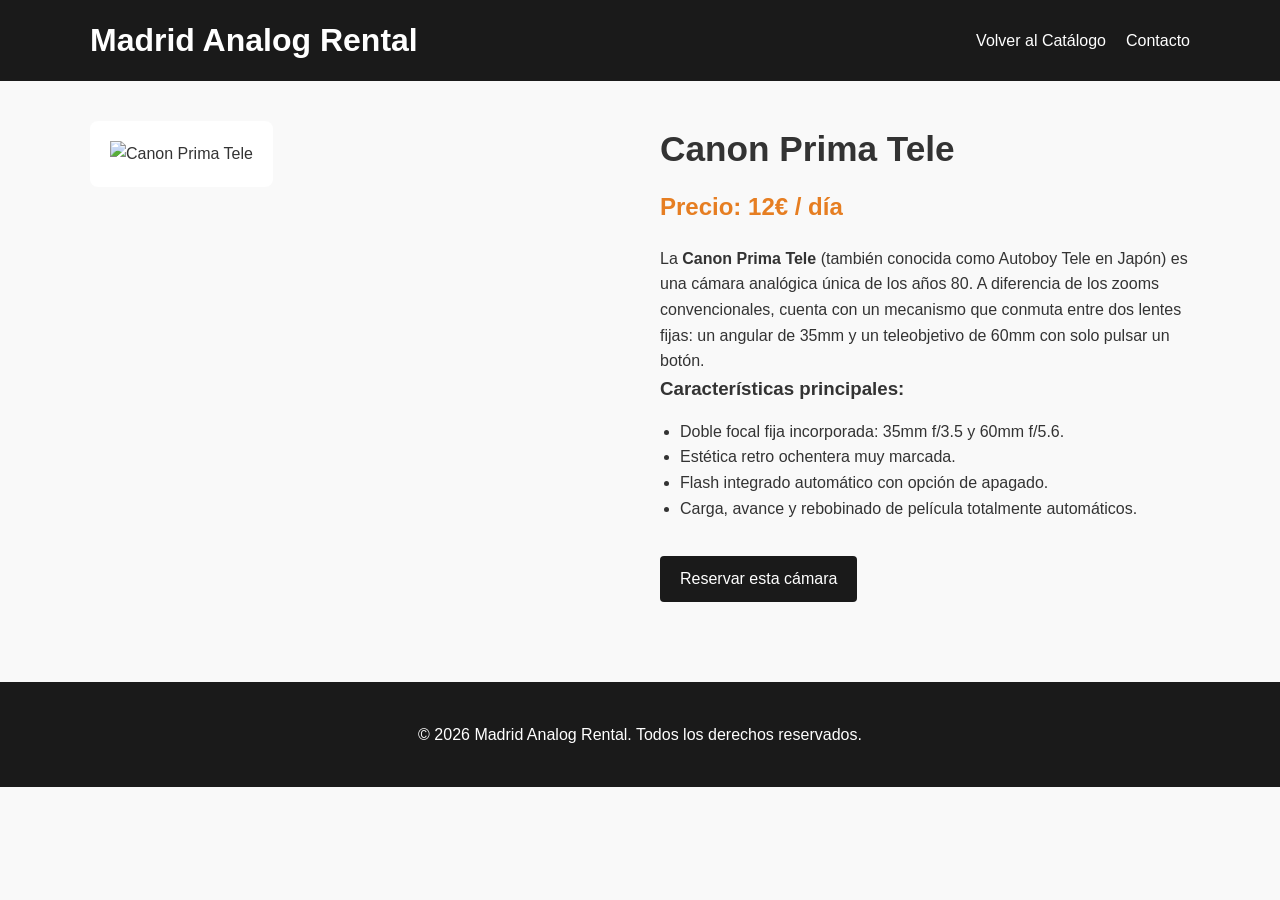
==== canon-prima.html @ c3075960 "Add files via upload" ====
<!DOCTYPE html>
<html lang="es">
<head>
    <meta charset="UTF-8">
    <meta name="viewport" content="width=device-width, initial-scale=1.0">
    <title>Canon Prima Tele - Madrid Analog Rental</title>
    <link rel="stylesheet" href="styles.css">
</head>
<body>

    <header>
        <div class="container">
            <h1><a href="index.html">Madrid Analog Rental</a></h1>
            <nav>
                <ul>
                    <li><a href="index.html#catalogo">Volver al Catálogo</a></li>
                    <li><a href="index.html#contacto">Contacto</a></li>
                </ul>
            </nav>
        </div>
    </header>

    <main class="detalle-producto container">
        <div class="col-imagen">
            <img src="images/canon-prima.jpg" alt="Canon Prima Tele">
        </div>
        <div class="col-info">
            <h2>Canon Prima Tele</h2>
            <p class="precio">Precio: 12€ / día</p>
            <div class="descripcion">
                <p>La <strong>Canon Prima Tele</strong> (también conocida como Autoboy Tele en Japón) es una cámara analógica única de los años 80. A diferencia de los zooms convencionales, cuenta con un mecanismo que conmuta entre dos lentes fijas: un angular de 35mm y un teleobjetivo de 60mm con solo pulsar un botón.</p>
                <h3>Características principales:</h3>
                <ul>
                    <li>Doble focal fija incorporada: 35mm f/3.5 y 60mm f/5.6.</li>
                    <li>Estética retro ochentera muy marcada.</li>
                    <li>Flash integrado automático con opción de apagado.</li>
                    <li>Carga, avance y rebobinado de película totalmente automáticos.</li>
                </ul>
            </div>
            <a href="index.html#contacto" class="btn">Reservar esta cámara</a>
        </div>
    </main>

    <footer>
        <div class="container">
            <p>&copy; 2026 Madrid Analog Rental. Todos los derechos reservados.</p>
        </div>
    </footer>

</body>
</html>
---- styles.css ----
/* Estilos Generales */
* {
    margin: 0;
    padding: 0;
    box-sizing: border-box;
}

body {
    font-family: 'Segoe UI', Tahoma, Geneva, Verdana, sans-serif;
    line-height: 1.6;
    color: #333;
    background-color: #f9f9f9;
}

.container {
    width: 90%;
    max-width: 1100px;
    margin: 0 auto;
    padding: 20px 0;
}

a {
    text-decoration: none;
    color: inherit;
}

/* Header */
header {
    background-color: #1a1a1a;
    color: #fff;
    position: sticky;
    top: 0;
    z-index: 1000;
}

header .container {
    display: flex;
    justify-content: space-between;
    align-items: center;
    padding: 15px 0;
}

header h1 a {
    color: #fff;
}

nav ul {
    display: flex;
    list-style: none;
}

nav ul li {
    margin-left: 20px;
}

nav ul li a:hover {
    color: #ccc;
}

/* Hero Section */
#hero {
    background-color: #eaeaea;
    text-align: center;
    padding: 60px 0;
}

#hero h2 {
    font-size: 2.5rem;
    margin-bottom: 10px;
}

/* Catálogo Grid */
#catalogo {
    padding: 40px 0;
}

#catalogo h2 {
    margin-bottom: 20px;
    text-align: center;
}

.grid-camaras {
    display: grid;
    grid-template-columns: repeat(auto-fit, minmax(300px, 1fr));
    gap: 300px 30px; /* Estructura limpia */
    grid-gap: 30px;
}

.tarjeta-camara {
    background: #fff;
    padding: 20px;
    border-radius: 8px;
    box-shadow: 0 4px 6px rgba(0,0,0,0.05);
    text-align: center;
}

.tarjeta-camara img {
    max-width: 100%;
    height: 200px;
    object-fit: contain;
    margin-bottom: 15px;
}

.tarjeta-camara h3 {
    margin-bottom: 10px;
}

.tarjeta-camara p {
    font-size: 0.95rem;
    color: #666;
    margin-bottom: 15px;
}

/* Botones */
.btn {
    display: inline-block;
    background-color: #1a1a1a;
    color: #fff;
    padding: 10px 20px;
    border-radius: 4px;
    border: none;
    cursor: pointer;
    font-size: 1rem;
}

.btn:hover {
    background-color: #444;
}

/* Páginas de Detalle de Producto */
.detalle-producto {
    display: flex;
    flex-wrap: wrap;
    gap: 40px;
    padding: 40px 0;
}

.col-imagen, .col-info {
    flex: 1;
    min-width: 300px;
}

.col-imagen img {
    width: 100%;
    max-height: 400px;
    object-fit: contain;
    background: #fff;
    border-radius: 8px;
    padding: 20px;
}

.col-info h2 {
    font-size: 2.2rem;
    margin-bottom: 10px;
}

.col-info .precio {
    font-size: 1.5rem;
    font-weight: bold;
    color: #e67e22;
    margin-bottom: 20px;
}

.col-info .descripcion ul {
    margin: 15px 0;
    padding-left: 20px;
}

.col-info .btn {
    margin-top: 20px;
}

/* Formulario de Contacto */
#contacto {
    background: #f0f0f0;
    padding: 40px 0;
}

#contacto h2, #contacto p {
    text-align: center;
    margin-bottom: 15px;
}

.formulario-contacto {
    max-width: 600px;
    margin: 0 auto;
    background: #fff;
    padding: 30px;
    border-radius: 8px;
    box-shadow: 0 4px 6px rgba(0,0,0,0.05);
}

.grupo-formulario {
    margin-bottom: 15px;
}

.grupo-formulario label {
    display: block;
    margin-bottom: 5px;
    font-weight: bold;
}

.grupo-formulario input, .grupo-formulario textarea {
    width: 100%;
    padding: 10px;
    border: 1px solid #ccc;
    border-radius: 4px;
    font-family: inherit;
}

/* Footer */
footer {
    background: #1a1a1a;
    color: #fff;
    text-align: center;
    padding: 20px 0;
    margin-top: 40px;
}
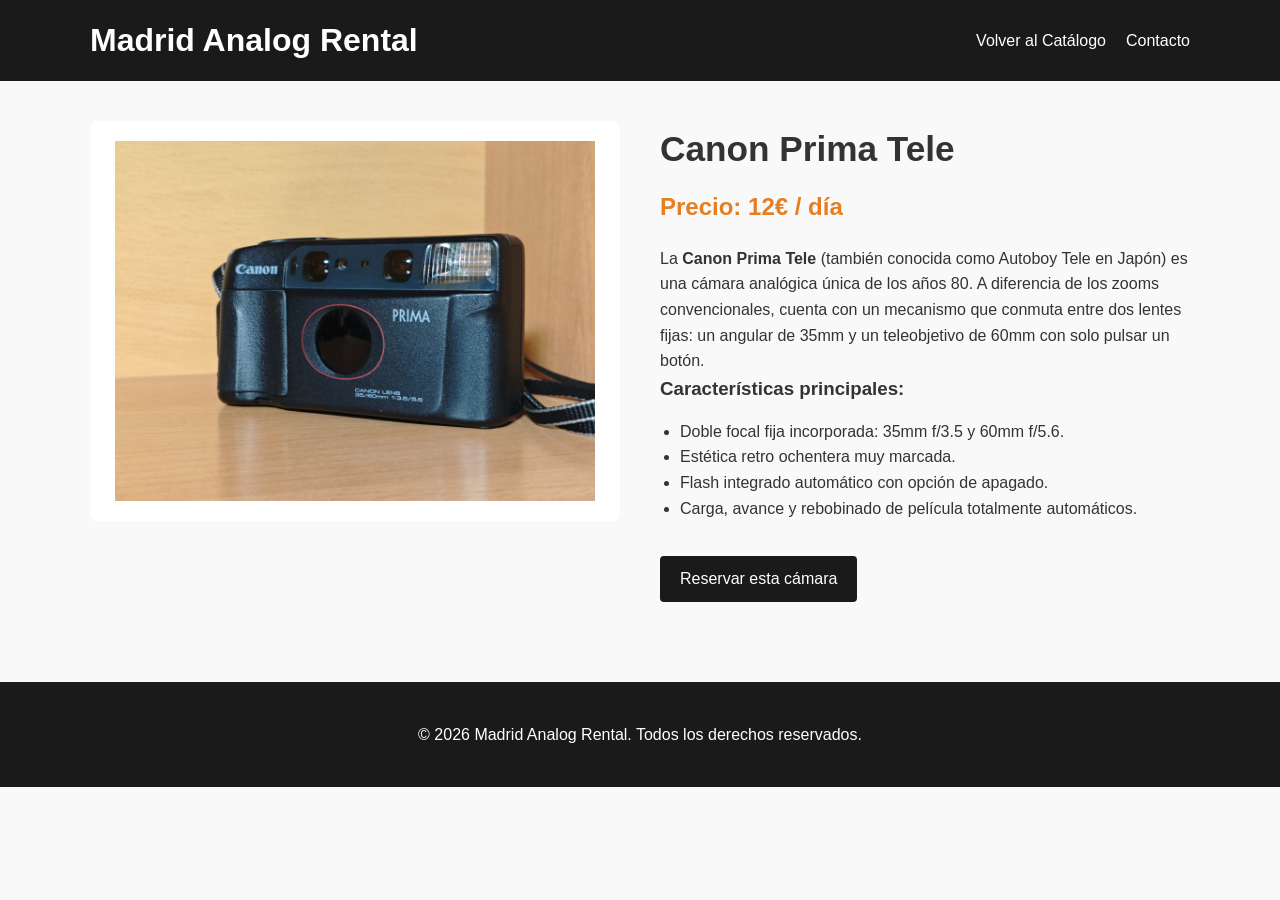
==== commit 4e28a0d4: "Change image source in canon-prima.html Updated image source path for Canon Prima Tele." ====
--- a/canon-prima.html
+++ b/canon-prima.html
@@ -22,7 +22,7 @@
 
     <main class="detalle-producto container">
         <div class="col-imagen">
-            <img src="images/canon-prima.jpg" alt="Canon Prima Tele">
+            <img src="Fotos/Canon-prima/Canon1.jpg" alt="Canon Prima Tele">
         </div>
         <div class="col-info">
             <h2>Canon Prima Tele</h2>
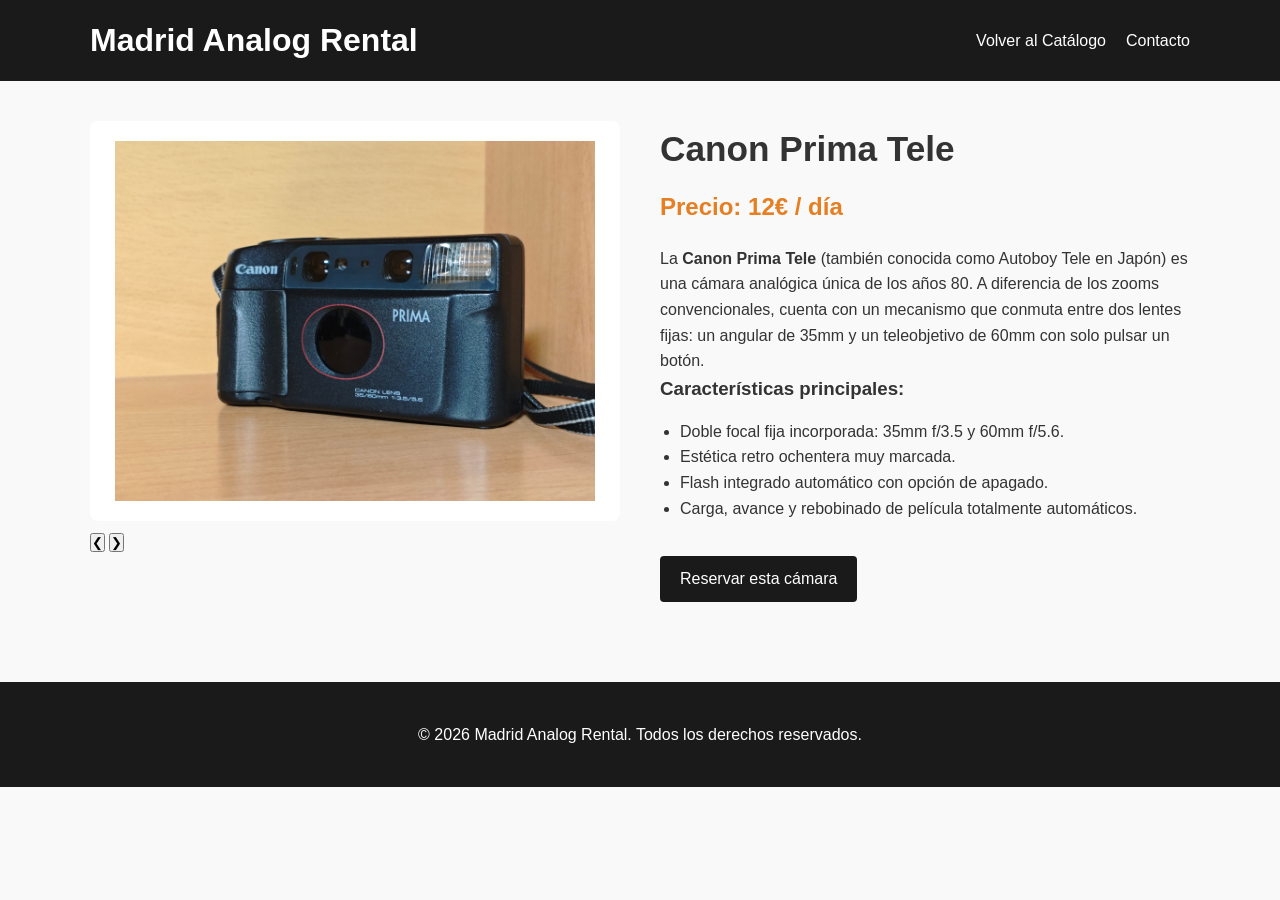
==== commit a6488cfc: "Implement image gallery for Canon Prima Tele Added a gallery feature with previous and next buttons " ====
--- a/canon-prima.html
+++ b/canon-prima.html
@@ -1,51 +1,141 @@
 <!DOCTYPE html>
-<html lang="es">
-<head>
-    <meta charset="UTF-8">
-    <meta name="viewport" content="width=device-width, initial-scale=1.0">
-    <title>Canon Prima Tele - Madrid Analog Rental</title>
-    <link rel="stylesheet" href="styles.css">
-</head>
-<body>
 
-    <header>
-        <div class="container">
-            <h1><a href="index.html">Madrid Analog Rental</a></h1>
-            <nav>
-                <ul>
-                    <li><a href="index.html#catalogo">Volver al Catálogo</a></li>
-                    <li><a href="index.html#contacto">Contacto</a></li>
-                </ul>
-            </nav>
+<html lang="es"> <head> <meta charset="UTF-8"> <meta name="viewport" content="width=device-width, initial-scale=1.0"> <title>Canon Prima Tele - Madrid Analog Rental</title> <link rel="stylesheet" href="styles.css"> </head> <body>
+
+<header>
+    <div class="container">
+        <h1><a href="index.html">Madrid Analog Rental</a></h1>
+        <nav>
+            <ul>
+                <li><a href="index.html#catalogo">Volver al Catálogo</a></li>
+                <li><a href="index.html#contacto">Contacto</a></li>
+            </ul>
+        </nav>
+    </div>
+</header>
+
+<main class="detalle-producto container">
+
+    <!-- GALERÍA -->
+    <div class="col-imagen">
+
+        <div class="galeria">
+            
+            <img id="fotoPrincipal"
+                 src="Fotos/Canon-prima/Canon1.jpg"
+                 alt="Canon Prima Tele">
+
+            <button class="flecha izquierda" onclick="fotoAnterior()">❮</button>
+
+            <button class="flecha derecha" onclick="fotoSiguiente()">❯</button>
+
         </div>
-    </header>
 
-    <main class="detalle-producto container">
-        <div class="col-imagen">
-            <img src="Fotos/Canon-prima/Canon1.jpg" alt="Canon Prima Tele">
+    </div>
+
+
+    <!-- INFORMACIÓN -->
+    <div class="col-info">
+
+        <h2>Canon Prima Tele</h2>
+
+        <p class="precio">Precio: 12€ / día</p>
+
+        <div class="descripcion">
+
+            <p>
+                La <strong>Canon Prima Tele</strong> (también conocida
+                como Autoboy Tele en Japón) es una cámara analógica
+                única de los años 80. A diferencia de los zooms
+                convencionales, cuenta con un mecanismo que conmuta
+                entre dos lentes fijas: un angular de 35mm y un
+                teleobjetivo de 60mm con solo pulsar un botón.
+            </p>
+
+            <h3>Características principales:</h3>
+
+            <ul>
+                <li>Doble focal fija incorporada: 35mm f/3.5 y 60mm f/5.6.</li>
+                <li>Estética retro ochentera muy marcada.</li>
+                <li>Flash integrado automático con opción de apagado.</li>
+                <li>Carga, avance y rebobinado de película totalmente automáticos.</li>
+            </ul>
+
         </div>
-        <div class="col-info">
-            <h2>Canon Prima Tele</h2>
-            <p class="precio">Precio: 12€ / día</p>
-            <div class="descripcion">
-                <p>La <strong>Canon Prima Tele</strong> (también conocida como Autoboy Tele en Japón) es una cámara analógica única de los años 80. A diferencia de los zooms convencionales, cuenta con un mecanismo que conmuta entre dos lentes fijas: un angular de 35mm y un teleobjetivo de 60mm con solo pulsar un botón.</p>
-                <h3>Características principales:</h3>
-                <ul>
-                    <li>Doble focal fija incorporada: 35mm f/3.5 y 60mm f/5.6.</li>
-                    <li>Estética retro ochentera muy marcada.</li>
-                    <li>Flash integrado automático con opción de apagado.</li>
-                    <li>Carga, avance y rebobinado de película totalmente automáticos.</li>
-                </ul>
-            </div>
-            <a href="index.html#contacto" class="btn">Reservar esta cámara</a>
-        </div>
-    </main>
 
-    <footer>
-        <div class="container">
-            <p>&copy; 2026 Madrid Analog Rental. Todos los derechos reservados.</p>
-        </div>
-    </footer>
+        <a href="index.html#contacto" class="btn">
+            Reservar esta cámara
+        </a>
 
-</body>
-</html>
+    </div>
+
+</main>
+
+
+<footer>
+    <div class="container">
+        <p>
+            &copy; 2026 Madrid Analog Rental.
+            Todos los derechos reservados.
+        </p>
+    </div>
+</footer>
+
+
+<script>
+
+    // ==========================================
+    // FOTOS DE LA CÁMARA
+    // ==========================================
+
+    const fotos = [
+        "Fotos/Canon-prima/Canon1.jpg",
+        "Fotos/Canon-prima/Canon2.jpg",
+        "Fotos/Canon-prima/Canon3.jpg"
+    ];
+
+
+    // Foto actual
+    let fotoActual = 0;
+
+
+    // Imagen principal
+    const imagen = document.getElementById("fotoPrincipal");
+
+
+    // ==========================================
+    // SIGUIENTE FOTO
+    // ==========================================
+
+    function fotoSiguiente() {
+
+        fotoActual++;
+
+        if (fotoActual >= fotos.length) {
+            fotoActual = 0;
+        }
+
+        imagen.src = fotos[fotoActual];
+
+    }
+
+
+    // ==========================================
+    // FOTO ANTERIOR
+    // ==========================================
+
+    function fotoAnterior() {
+
+        fotoActual--;
+
+        if (fotoActual < 0) {
+            fotoActual = fotos.length - 1;
+        }
+
+        imagen.src = fotos[fotoActual];
+
+    }
+
+</script>
+
+</body> </html>
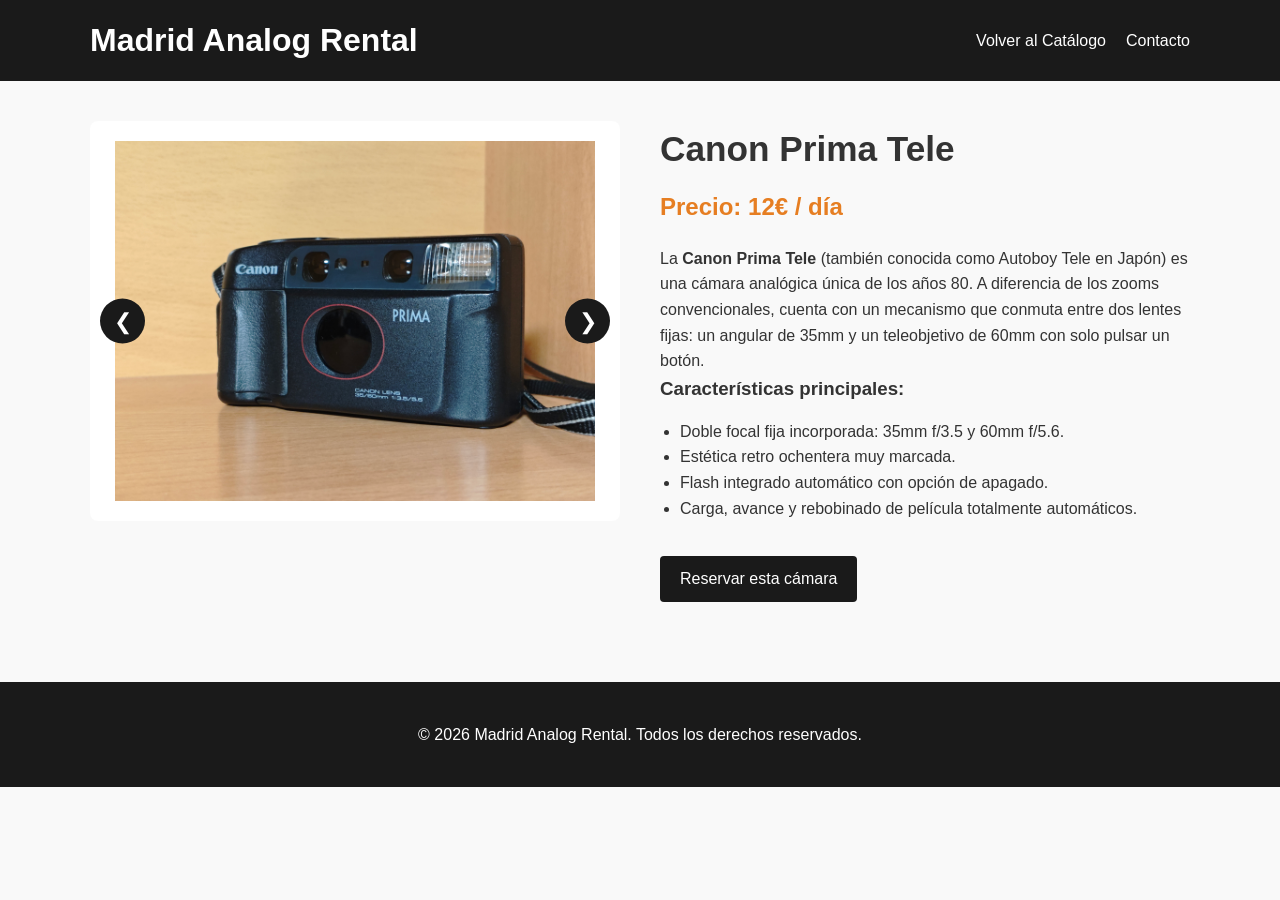
==== commit 9e12496d: "Implement image modal for Canon Prima Tele Added a modal feature for image enlargement and updated t" ====
--- a/canon-prima.html
+++ b/canon-prima.html
@@ -1,6 +1,56 @@
 <!DOCTYPE html>
+<html lang="es">
+<head>
+    <meta charset="UTF-8">
+    <meta name="viewport" content="width=device-width, initial-scale=1.0">
+    <title>Canon Prima Tele - Madrid Analog Rental</title>
+    <link rel="stylesheet" href="styles.css">
+    <style>
+        /* Estilos para el Modal (Ventana flotante) */
+        .modal {
+            display: none; 
+            position: fixed; 
+            z-index: 9999; 
+            padding-top: 50px; 
+            left: 0;
+            top: 0;
+            width: 100%; 
+            height: 100%; 
+            overflow: auto; 
+            background-color: rgba(0,0,0,0.9); 
+        }
 
-<html lang="es"> <head> <meta charset="UTF-8"> <meta name="viewport" content="width=device-width, initial-scale=1.0"> <title>Canon Prima Tele - Madrid Analog Rental</title> <link rel="stylesheet" href="styles.css"> </head> <body>
+        .modal-content {
+            margin: auto;
+            display: block;
+            max-width: 85%;
+            max-height: 80vh;
+            object-fit: contain;
+            box-shadow: 0 4px 20px rgba(0,0,0,0.5);
+        }
+
+        .cerrar-modal {
+            position: absolute;
+            top: 15px;
+            right: 35px;
+            color: #f1f1f1;
+            font-size: 40px;
+            font-weight: bold;
+            cursor: pointer;
+            transition: 0.3s;
+        }
+
+        .cerrar-modal:hover {
+            color: #bbb;
+        }
+
+        /* Cambiar el cursor al pasar por la foto principal para indicar que es clickeable */
+        #fotoPrincipal {
+            cursor: zoom-in;
+        }
+    </style>
+</head>
+<body>
 
 <header>
     <div class="container">
@@ -18,124 +68,96 @@
 
     <!-- GALERÍA -->
     <div class="col-imagen">
-
         <div class="galeria">
-            
+            <!-- Añadido onclick="abrirModal()" para activar la ampliación -->
             <img id="fotoPrincipal"
                  src="Fotos/Canon-prima/Canon1.jpg"
-                 alt="Canon Prima Tele">
+                 alt="Canon Prima Tele"
+                 onclick="abrirModal()">
 
             <button class="flecha izquierda" onclick="fotoAnterior()">❮</button>
-
             <button class="flecha derecha" onclick="fotoSiguiente()">❯</button>
-
         </div>
-
     </div>
-
 
     <!-- INFORMACIÓN -->
     <div class="col-info">
-
         <h2>Canon Prima Tele</h2>
-
         <p class="precio">Precio: 12€ / día</p>
-
         <div class="descripcion">
-
             <p>
-                La <strong>Canon Prima Tele</strong> (también conocida
-                como Autoboy Tele en Japón) es una cámara analógica
-                única de los años 80. A diferencia de los zooms
-                convencionales, cuenta con un mecanismo que conmuta
-                entre dos lentes fijas: un angular de 35mm y un
-                teleobjetivo de 60mm con solo pulsar un botón.
+                La <strong>Canon Prima Tele</strong> (también conocida como Autoboy Tele en Japón) es una cámara analógica única de los años 80. A diferencia de los zooms convencionales, cuenta con un mecanismo que conmuta entre dos lentes fijas: un angular de 35mm y un teleobjetivo de 60mm con solo pulsar un botón.
             </p>
-
             <h3>Características principales:</h3>
-
             <ul>
                 <li>Doble focal fija incorporada: 35mm f/3.5 y 60mm f/5.6.</li>
                 <li>Estética retro ochentera muy marcada.</li>
                 <li>Flash integrado automático con opción de apagado.</li>
                 <li>Carga, avance y rebobinado de película totalmente automáticos.</li>
             </ul>
-
         </div>
-
         <a href="index.html#contacto" class="btn">
             Reservar esta cámara
         </a>
-
     </div>
 
 </main>
 
+<!-- ESTRUCTURA DEL MODAL (Oculto por defecto) -->
+<div id="miModal" class="modal" onclick="cerrarModal()">
+    <span class="cerrar-modal" onclick="cerrarModal()">&times;</span>
+    <img class="modal-content" id="imgAmpliada">
+</div>
 
 <footer>
     <div class="container">
         <p>
-            &copy; 2026 Madrid Analog Rental.
-            Todos los derechos reservados.
+            &copy; 2026 Madrid Analog Rental. Todos los derechos reservados.
         </p>
     </div>
 </footer>
 
-
 <script>
-
     // ==========================================
     // FOTOS DE LA CÁMARA
     // ==========================================
-
     const fotos = [
         "Fotos/Canon-prima/Canon1.jpg",
         "Fotos/Canon-prima/Canon2.jpg",
         "Fotos/Canon-prima/Canon3.jpg"
     ];
 
-
-    // Foto actual
     let fotoActual = 0;
-
-
-    // Imagen principal
     const imagen = document.getElementById("fotoPrincipal");
 
+    function fotoSiguiente() {
+        fotoActual++;
+        if (fotoActual >= fotos.length) { fotoActual = 0; }
+        imagen.src = fotos[fotoActual];
+    }
+
+    function fotoAnterior() {
+        fotoActual--;
+        if (fotoActual < 0) { fotoActual = fotos.length - 1; }
+        imagen.src = fotos[fotoActual];
+    }
 
     // ==========================================
-    // SIGUIENTE FOTO
+    // FUNCIONES PARA EL MODAL (AMPLIAR FOTO)
     // ==========================================
+    const modal = document.getElementById("miModal");
+    const imgAmpliada = document.getElementById("imgAmpliada");
 
-    function fotoSiguiente() {
-
-        fotoActual++;
-
-        if (fotoActual >= fotos.length) {
-            fotoActual = 0;
-        }
-
-        imagen.src = fotos[fotoActual];
-
+    function abrirModal() {
+        modal.style.display = "block";
+        // Asigna la foto que esté visible actualmente en el carrusel
+        imgAmpliada.src = imagen.src; 
     }
 
-
-    // ==========================================
-    // FOTO ANTERIOR
-    // ==========================================
-
-    function fotoAnterior() {
-
-        fotoActual--;
-
-        if (fotoActual < 0) {
-            fotoActual = fotos.length - 1;
-        }
-
-        imagen.src = fotos[fotoActual];
-
+    function cerrarModal() {
+        modal.style.display = "none";
     }
-
 </script>
 
-</body> </html>
+</body>
+</html>
--- a/styles.css
+++ b/styles.css
@@ -216,3 +216,69 @@
     padding: 20px 0;
     margin-top: 40px;
 }
+
+/* ============================= /
+/ GALERÍA DE FOTOS DEL PRODUCTO /
+/ ============================= */
+
+.galeria {
+position: relative;
+width: 100%;
+}
+
+/* Imagen de la galería */
+
+.galeria img {
+width: 100%;
+max-height: 400px;
+object-fit: contain;
+background: #fff;
+border-radius: 8px;
+padding: 20px;
+display: block;
+}
+
+/* Botones de navegación */
+
+.galeria .flecha {
+position: absolute;
+top: 50%;
+transform: translateY(-50%);
+
+width: 45px;
+height: 45px;
+
+border: none;
+border-radius: 50%;
+
+background-color: rgba(26, 26, 26, 0.75);
+color: white;
+
+font-size: 22px;
+cursor: pointer;
+
+display: flex;
+align-items: center;
+justify-content: center;
+
+transition: background-color 0.2s;
+
+}
+
+/* Efecto al pasar el ratón */
+
+.galeria .flecha {
+background-color: #1a1a1a;
+}
+
+/* Botón izquierdo */
+
+.galeria .flecha.izquierda {
+left: 10px;
+}
+
+/* Botón derecho */
+
+.galeria .flecha.derecha {
+right: 10px;
+}
